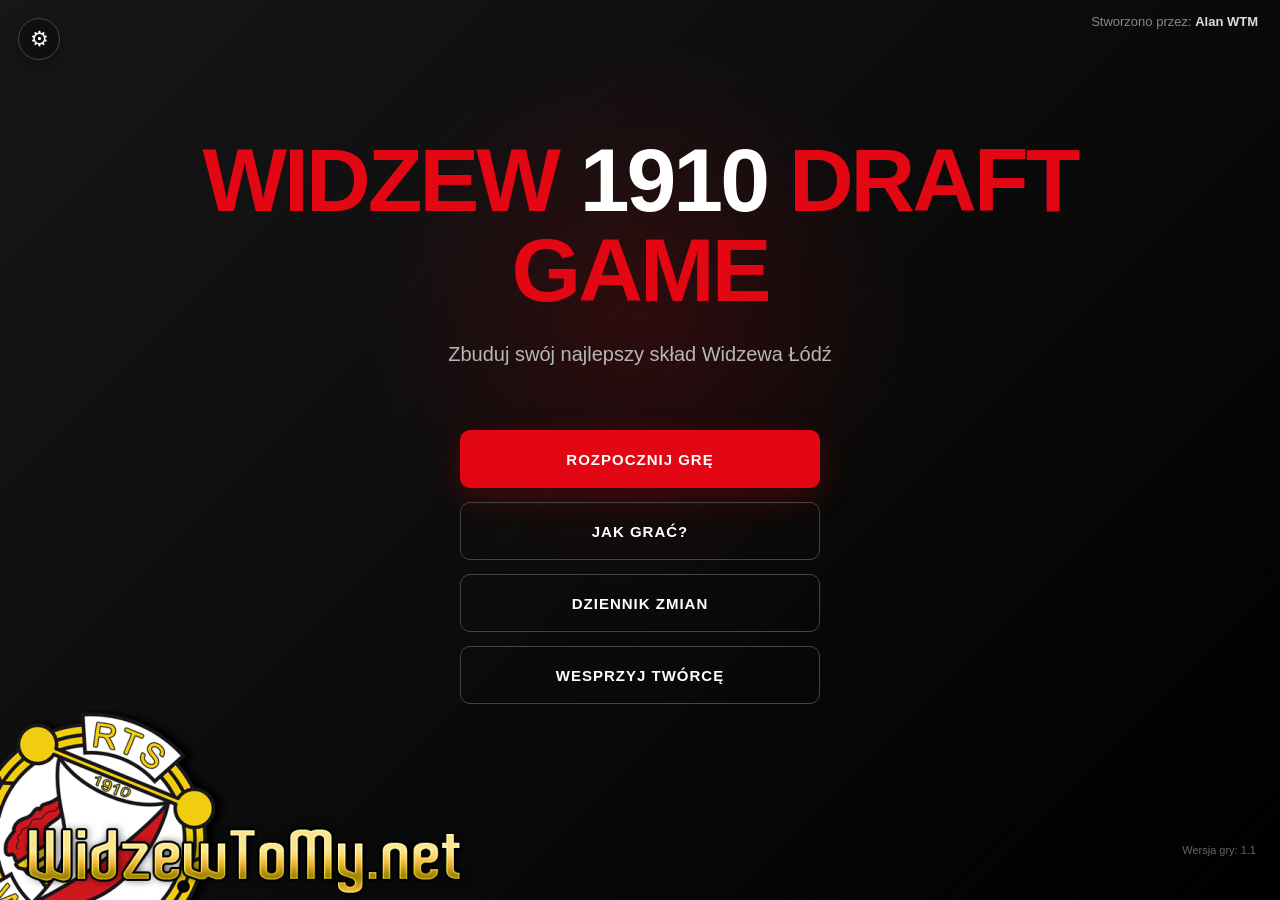
==== index.html @ d9990c4b "Odśwież launcher sezonu" ====
<!DOCTYPE html>
<html lang="pl">
<head>
    <meta charset="UTF-8">
    <meta name="viewport" content="width=device-width, initial-scale=1.0">
    <title>Widzew 1910 DRAFT Game</title>
    <link rel="icon" type="image/png" href="favicon.png">
    <link rel="stylesheet" href="style.css">
</head>
<body>
    <main class="start-screen">
        <div class="start-content">
            <h1><span class="brand-red">Widzew</span> <span class="brand-white">1910</span> <span class="brand-red">Draft</span><br><span class="brand-red brand-game">Game</span></h1>
            <p class="subtitle">Zbuduj swój najlepszy skład Widzewa Łódź</p><div id="gameLaunchCounter" class="game-launch-counter" aria-live="polite">Uruchomienia gry: —</div>
            <div class="menu"><button id="startGame" class="btn btn-primary">ROZPOCZNIJ GRĘ</button><button id="howToPlay" class="btn btn-secondary">JAK GRAĆ?</button><button id="changeLog" class="btn btn-secondary">DZIENNIK ZMIAN</button><button id="supportCreator" class="btn btn-secondary">WESPRZYJ TWÓRCĘ</button></div>
        </div>
        <img src="data/WTM-logo-duze.png" alt="WidzewToMy.net" class="wtm-start-logo">
        <div class="credits">Stworzono przez: <strong>Alan WTM</strong></div>
        <div class="game-version">Wersja gry: 1.1</div>
    </main>
    <section id="modeScreen" class="mode-screen hidden"><div class="mode-content"><h2>Jak chcesz grać</h2><div class="mode-options"><div class="mode-option"><button id="coachMode" class="mode-title">Były/obecny trener</button><p class="mode-description">Wciel się w jednego z dotychczasowych szkoleniowców, którzy prowadzili Widzew od wejścia do PKO Ekstraklasy i sprawdź czy osiągniesz lepszy wynik od niego.</p></div><div class="mode-option"><button id="playerMode" class="mode-title">Nowy trener</button><p class="mode-description">Zostań nowym trenerem Widzewa i wybierz swoją formację, a na koniec zdobąć najwyższy wynik.</p></div></div></div><div class="credits">Stworzono przez: <strong>Alan WTM</strong></div></section>
    <section id="coachScreen" class="coach-screen hidden"><div class="coach-content"><h2>Wybierz trenera</h2><p class="screen-intro">Wybierz jednego z dotychczasowych szkoleniowców, którzy prowadzili Widzew od wejścia do PKO Ekstraklasy.</p><div id="coachStatus" class="coach-status"></div><div id="coachGrid" class="coach-grid"></div></div><div class="credits">Stworzono przez: <strong>Alan WTM</strong></div></section>
    <section id="playerScreen" class="player-screen hidden"><div class="player-content"><h2>JAK MAMY CIĘ NAZWAĆ?</h2><p class="screen-intro">Wpisz swoje imię i nazwisko albo nazwę, pod którą chcesz poprowadzić Widzew.</p><div class="player-name-form"><input id="playerNameInput" class="player-name-input" type="text" maxlength="30" autocomplete="off" placeholder="Imię, nazwisko lub nazwa gracza"><button id="playerNameConfirm" class="next-button" type="button">POTWIERDŹ</button></div><div id="playerNameMessage" class="player-name-message hidden"></div><button id="playerNameContinue" class="next-button hidden" type="button">DALEJ</button></div><div class="credits">Stworzono przez: <strong>Alan WTM</strong></div></section>
    <div id="changeLogModal" class="modal hidden"><div class="modal-card change-log-card"><button id="closeChangeLog" class="close" aria-label="Zamknij">×</button><h2>Dziennik zmian</h2><section class="change-log-section"><h3>🛠️ Naprawione błędy</h3><ul><li>Poprawiono wczytywanie się poprawnej grafiki dla Patryka Stępińskiego i Kuby Nawrockiego.</li><li>Usunięto błędy spowodowane blokowaniem się wykonania akcji przy niskim Z (odległości od bramki).</li><li>Poprawiono czytelność wyświetlanego zegara meczowego.</li></ul></section><section class="change-log-section"><h3>🆕 Ostatnie aktualizacje</h3><ul><li>Oprawa dźwiękowa – motyw muzyczny w menu, doping kibiców podczas rozgrywki „Rozegraj mecz”, reakcja trybun na wydarzenia boiskowe.</li><li>Opcja włącz/wyłącz dźwięk.</li><li>W przypadku pojawienia się wydarzenia boiskowego bez możliwości wyboru akcji pojawi się przycisk pominięcia akcji, aby można było dalej kontynuować obecną rozgrywkę.</li><li>Spowolniono upływ czasu podczas trybu „Rozegraj mecz”.</li><li>🎁 Ukryte niespodzianki, kody i easter eggi. 😉</li></ul></section><section class="change-log-section"><h3>🔮 Plany na przyszłość</h3><ul><li>Tryb trener – możliwość zwolnienia i ekran porażki dla każdego trenera</li><li>Zapis aktualnej rozgrywki</li><li>Tryb Gracz – ekran porażki w przypadku niezadowalających wyników</li><li>Podgląd obecnego składu / roszada między jedenastką a ławką rezerwowych w menu sezonu</li><li>Rozgrywanie kolejnych sezonów</li></ul></section><section class="change-log-section"><h3>⚽ Aktualność wyników Ekstraklasy</h3><p><strong>Ostatnia aktualizacja:</strong> 21.09.2026</p></section></div></div><div id="howToPlayModal" class="modal hidden"><div class="modal-card"><button id="closeModal" class="close" aria-label="Zamknij">×</button><h2>Jak grać?</h2><p>Wybierz sposób gry, formację i kolejno buduj swoją jedenastkę oraz ławkę rezerwowych.</p><p>Przy każdym wyborze otrzymasz 5 losowych zawodników. Każdy zawodnik może zostać wybrany tylko raz w całej rozgrywce.</p><button id="modalOk" class="btn btn-primary">ROZUMIEM</button></div></div><div id="playerScoreModal" class="modal hidden"><div class="modal-card player-score-card"><button id="closePlayerScoreModal" class="close" aria-label="Zamknij">×</button><div id="playerScoreContent"></div></div></div><div id="coachDismissalModal" class="modal hidden"><div class="modal-card coach-dismissal-card"><button id="closeCoachDismissalModal" class="close" aria-label="Zamknij">×</button><div id="coachDismissalContent"></div></div></div><div id="musicEasterEggCodeModal" class="modal hidden"><div class="modal-card"><button id="closeMusicEasterEggCode" class="close" aria-label="Zamknij">×</button><h2>🔐 Wpisz kod</h2><p>Wprowadź ukryty kod:</p><input id="musicEasterEggCodeInput" type="text" inputmode="numeric" pattern="[0-9]*" maxlength="4" autocomplete="off" class="player-name-input" placeholder="Kod"><button id="musicEasterEggCodeConfirm" class="btn btn-primary" type="button">POTWIERDŹ</button></div></div><div id="musicEasterEggModal" class="modal hidden"><div class="modal-card"><button id="closeMusicEasterEgg" class="close" aria-label="Zamknij">×</button><h2>🎉 Brawo!</h2><p><strong>Odkryłeś jeden z ukrytych kodów w grze!</strong></p><p>Odblokowałeś specjalną muzykę menu:</p><p><strong>🎵 „Taniec Eleny”</strong></p><p>Od teraz w menu głównym będzie odtwarzany ten wyjątkowy utwór. 🔴⚪🔴</p></div></div><div id="sopicEasterEggModal" class="modal hidden"><div class="modal-card sopic-easter-egg-card"><button id="closeSopicEasterEgg" class="close" aria-label="Zamknij">×</button><video id="sopicEasterEggVideo" src="data/wideo/sopic.mp4" playsinline preload="metadata"></video></div></div>
<div id="sopicUnderstandModal" class="modal hidden"><div class="modal-card sopic-understand-card"><button id="closeSopicUnderstand" class="close" aria-label="Zamknij">×</button><h2>Brawo, odkryłeś nową znajdźkę! 🎉</h2><p>Rzucono na Ciebie zaklęcie <strong>„You must understand”</strong>.</p><p><strong>Czy Ty już understand?</strong></p><div class="sopic-understand-actions"><button id="sopicUnderstandYes" class="next-button">TAK</button><button id="sopicUnderstandNo" class="next-button">NIE</button></div></div></div><div id="supportCreatorModal" class="modal hidden"><div class="modal-card"><button id="closeSupportModal" class="close" aria-label="Zamknij">×</button><h2>Wesprzyj twórcę</h2><p>Dziękuję każdemu, kto zdecydował się zagrać w tę grę i poświęcić jej swój czas.</p><p>Jeśli spodobał Ci się ten pomysł i chciałbyś, aby projekt był dalej rozwijany, a w przyszłości powstawały kolejne tego typu rzeczy, możesz dorzucić swoją cegiełkę.</p><p>Twoje wsparcie to dla mnie dodatkowa motywacja i energia do dalszej pracy nad projektem.</p><p>Jeśli masz ochotę, zapraszam na wirtualną kawę. ☕</p><a class="btn btn-primary support-link" href="https://buycoffee.to/allanovsky" target="_blank" rel="noopener noreferrer">POSTAW WIRTUALNĄ KAWĘ</a></div></div><div id="playerWelcomeModal" class="modal hidden"><div class="player-welcome-card"><button id="playerWelcomeClose" class="close hidden" aria-label="Zamknij">×</button><p id="playerWelcomeHeadline" class="player-welcome-headline"></p><img id="playerWelcomeImage" src="" alt=""><p id="playerWelcomeText" class="player-welcome-text"></p></div></div><div id="wtmWelcomeModal" class="modal hidden"><div class="wtm-welcome-card"><button id="wtmWelcomeClose" class="close hidden" aria-label="Zamknij">×</button><img id="wtmWelcomeImage" src="" alt=""></div></div>
    <section id="difficultyScreen" class="difficulty-screen hidden"><div class="difficulty-content"><h2>WYBIERZ POZIOM TRUDNOŚCI</h2><p id="difficultyContext" class="screen-intro"></p><div class="difficulty-grid"><button class="difficulty-card" data-difficulty="easy"><span class="difficulty-title">ŁATWY</span><span class="difficulty-description">Widzisz ocenę ogólną każdego zawodnika.<br><strong>Mniej punktowany.</strong></span></button><button class="difficulty-card" data-difficulty="hard"><span class="difficulty-title">TRUDNY</span><span class="difficulty-description">Nie widzisz ocen. Widzisz tylko imię, nazwisko i sezon.<br><strong>Bardziej punktowany.</strong></span></button></div><div id="difficultySelection" class="difficulty-selection">Wybierz poziom trudności.</div><button id="difficultyContinue" class="next-button" disabled>ROZPOCZNIJ DRAFT</button></div><div class="credits">Stworzono przez: <strong>Alan WTM</strong></div></section>
    <section id="seasonChoiceScreen" class="season-screen hidden"><div class="season-content season-choice-content"><div class="season-header"><div class="season-title-brand"><span class="brand-red">Widzew</span> <span class="brand-white">1910</span> <span class="brand-red">Draft</span></div><h2>JAK CHCESZ ROZEGRAĆ SEZON?</h2><p id="seasonChoiceIntro" class="screen-intro"></p></div><div class="season-choice-grid"><button id="playWholeSeason" class="season-choice-card" type="button"><strong>⚽ ROZEGRAJ CAŁY SEZON</strong><span>Samodzielnie rozgrywaj kolejne mecze Widzewa i podejmuj decyzje podczas spotkań.</span></button><button id="simulateWholeSeason" class="season-choice-card" type="button"><strong>▶ SYMULUJ CAŁY SEZON</strong><span>Automatycznie zasymuluj wszystkie mecze Widzewa i przejdź od razu do końcowej tabeli.</span></button></div></div><div class="credits">Stworzono przez: <strong>Alan WTM</strong></div></section>
    <section id="seasonScreen" class="season-screen hidden"><div class="season-content"><div class="season-header"><div class="season-title-brand"><span class="brand-red">Widzew</span> <span class="brand-white">1910</span> <span class="brand-red">Draft</span></div><h2 id="seasonTitle">ROZGRYWKI SEZONU</h2><p id="seasonIntro" class="screen-intro"></p></div><div id="seasonPlaceholder" class="season-placeholder season-board"><div id="seasonLoading" class="season-loading">Wczytywanie danych sezonu...</div><div id="seasonBoardContent" class="hidden"><div class="season-board-grid"><section class="league-table-panel"><div class="season-panel-title"><span>TABELA</span><h3 id="leagueTableTitle">PKO EKSTRAKLASA</h3></div><div id="leagueTable" class="league-table"></div><div class="scorers-panel"><h4>TOP STRZELCÓW WIDZEWA</h4><div id="topScorers"><div class="scorer-empty">Brak bramek Widzewa.</div></div></div></section><section class="round-panel"><div class="season-panel-title"><span id="roundLabel">KOLEJKA 1</span><h3 id="roundTitle">Aktualna kolejka</h3></div><div id="roundMatches" class="round-matches"></div><div id="roundActions" class="round-actions"></div></section></div></div></div></div><div class="credits">Stworzono przez: <strong>Alan WTM</strong></div></section>
    <section id="draftScreen" class="draft-screen hidden"><div class="draft-content"><div id="draftHeader" class="draft-header"></div><div id="draftProgress" class="draft-progress"></div><div id="draftPosition" class="draft-position"></div><div id="draftInstruction" class="draft-instruction"></div><div id="candidateGrid" class="candidate-grid"></div><div id="draftAction" class="draft-action"></div></div><div class="credits">Stworzono przez: <strong>Alan WTM</strong></div></section>
    <script src="script.js?v=56"></script>
    <script src="season-play-fix.js?v=9"></script>
    <script src="season-player-db.js?v=4"></script>
    <script src="season-scorer.js?v=1"></script>
    <script src="season-table-fix.js?v=1"></script>
    <script src="season-top-scorers-fix.js?v=2"></script>
    <script src="season-scorers-temp.js?v=8"></script>
    <script src="season-match-engine.js?v=1"></script>
    <script src="season-match-engine-6c-extension.js?v=1"></script>
    <script src="season-match-engine-6d-extension.js?v=1"></script>
    <script src="season-match-engine-6e-extension.js?v=2"></script>
    <script src="season-match-state-bridge.js?v=1"></script>
    <script src="season-match-game-rules.js?v=1"></script>
    <script src="season-match-launch-fix.js?v=1"></script>
    <script src="season-match-game.js?v=6"></script>
    <script src="season-match-gk-scorer-fix.js?v=1"></script>
    <script src="season-match-season-integration.js?v=1"></script>
</body>
</html>
---- style.css ----
* {
    box-sizing: border-box;
}

:root {
    --red: #e30613;
    --red-dark: #a8000b;
    --black: #090909;
    --dark: #111111;
    --white: #ffffff;
    --muted: #b7b7b7;
}

body {
    margin: 0;
    min-height: 100vh;
    font-family: Arial, Helvetica, sans-serif;
    background:
        radial-gradient(circle at 50% 35%, rgba(227, 6, 19, 0.16), transparent 32%),
        linear-gradient(135deg, #171717 0%, #080808 65%, #000000 100%);
    color: var(--white);
}

.start-screen {
    min-height: 100vh;
    position: relative;
    display: flex;
    align-items: center;
    justify-content: center;
    overflow: hidden;
}

.start-screen::before {
    content: "";
    position: absolute;
    inset: 0;
    background: repeating-linear-gradient(
        135deg,
        transparent 0,
        transparent 80px,
        rgba(255,255,255,0.015) 81px,
        rgba(255,255,255,0.015) 82px
    );
    pointer-events: none;
}

.start-content {
    position: relative;
    z-index: 1;
    text-align: center;
    padding: 40px 20px 100px;
}

.badge {
    width: 72px;
    height: 72px;
    margin: 0 auto 24px;
    border: 2px solid var(--red);
    border-radius: 50%;
    display: grid;
    place-items: center;
    font-weight: 900;
    letter-spacing: 1px;
    color: var(--red);
    box-shadow: 0 0 30px rgba(227, 6, 19, 0.25);
}

h1 {
    margin: 0;
    font-size: clamp(42px, 7vw, 92px);
    line-height: 1;
    font-weight: 900;
    letter-spacing: -3px;
    text-transform: uppercase;
}

h1 span {
    color: var(--red);
}

.subtitle {
    margin: 28px 0 38px;
    color: var(--muted);
    font-size: clamp(16px, 2vw, 20px);
}

.menu {
    display: flex;
    flex-direction: column;
    gap: 14px;
    width: min(360px, 90vw);
    margin: auto;
}

.btn {
    border: 0;
    min-height: 58px;
    padding: 0 28px;
    border-radius: 10px;
    font-size: 15px;
    font-weight: 800;
    letter-spacing: 1px;
    cursor: pointer;
    transition: transform 0.15s ease, filter 0.15s ease, background 0.15s ease;
}

.btn:hover {
    transform: translateY(-2px);
    filter: brightness(1.08);
}

.btn-primary {
    background: var(--red);
    color: var(--white);
    box-shadow: 0 10px 30px rgba(227, 6, 19, 0.22);
}

.btn-secondary {
    background: transparent;
    color: var(--white);
    border: 1px solid #444;
}

.credits {
    position: absolute;
    z-index: 2;
    right: 24px;
    bottom: 20px;
    color: #888;
    font-size: 13px;
}

.credits strong {
    color: #ddd;
}

.game-version {
    position: absolute;
    z-index: 2;
    right: 24px;
    bottom: 44px;
    color: #666;
    font-size: 11px;
}

.modal {
    position: fixed;
    inset: 0;
    z-index: 10;
    display: grid;
    place-items: center;
    padding: 20px;
    background: rgba(0,0,0,0.78);
    backdrop-filter: blur(5px);
}

.hidden {
    display: none !important;
}

.modal-card {
    position: relative;
    width: min(520px, 94vw);
    padding: 34px;
    border: 1px solid #333;
    border-radius: 16px;
    background: #151515;
    box-shadow: 0 30px 80px rgba(0,0,0,0.55);
}

.modal-card h2 {
    margin-top: 0;
}

.modal-card p {
    color: #c5c5c5;
    line-height: 1.6;
}

.close {
    position: absolute;
    top: 10px;
    right: 14px;
    border: 0;
    background: none;
    color: #aaa;
    font-size: 32px;
    cursor: pointer;
}

.support-link {
    display: flex;
    width: 100%;
    justify-content: center;
    align-items: center;
    text-decoration: none;
    margin-top: 22px;
}

@media (max-width: 600px) {
    h1 {
        letter-spacing: -2px;
    }

    .credits {
        right: 14px;
        bottom: 14px;
        font-size: 11px;
    }

    .game-version {
        right: 14px;
        bottom: 38px;
        font-size: 10px;
    }
}


.mode-screen {
    min-height: 100vh;
    position: relative;
    display: flex;
    align-items: center;
    justify-content: center;
    overflow: hidden;
    background:
        radial-gradient(circle at 50% 35%, rgba(227, 6, 19, 0.14), transparent 32%),
        linear-gradient(135deg, #171717 0%, #080808 65%, #000000 100%);
}

.mode-content {
    position: relative;
    z-index: 1;
    width: min(1050px, 92vw);
    padding: 50px 20px 100px;
    text-align: center;
}

.mode-content h2 {
    margin: 0 0 55px;
    font-size: clamp(42px, 6vw, 76px);
    line-height: 1;
    font-weight: 900;
    letter-spacing: -2px;
    text-transform: uppercase;
}

.mode-options {
    display: grid;
    grid-template-columns: repeat(2, minmax(0, 1fr));
    gap: 28px;
}

.mode-option {
    min-height: 280px;
    display: flex;
    flex-direction: column;
    align-items: center;
    justify-content: flex-start;
    text-align: center;
}

.mode-title {
    width: min(320px, 100%);
    height: 82px;
    min-height: 82px;
    padding: 8px 16px;
    border: 0;
    border-radius: 10px;
    background: var(--red);
    color: var(--white);
    font-size: clamp(24px, 2.7vw, 34px);
    line-height: 1.15;
    font-weight: 900;
    letter-spacing: 1px;
    cursor: pointer;
    display: flex;
    align-items: center;
    justify-content: center;
    text-align: center;
    transition: transform 0.2s ease, filter 0.2s ease;
}

.mode-title:hover {
    transform: translateY(-4px);
    filter: brightness(1.08);
}

.mode-description {
    max-width: 420px;
    margin: 22px auto 0;
    color: #bcbcbc;
    font-size: 17px;
    line-height: 1.6;
    font-weight: 400;
}

.mode-screen .credits {
    position: absolute;
}

@media (max-width: 700px) {
    .mode-options {
        grid-template-columns: 1fr;
        gap: 18px;
    }

    .mode-option {
        min-height: 220px;
    }

    .mode-content h2 {
        margin-bottom: 32px;
    }
}


.mode-card {
    min-height: 330px;
}

.mode-card .mode-title {
    display: inline-flex;
    align-items: center;
    justify-content: center;
    min-width: 230px;
    min-height: 64px;
    padding: 0 28px;
    border-radius: 10px;
    background: var(--red);
    color: var(--white);
    margin-bottom: 22px;
}

.mode-card:hover .mode-title {
    color: var(--white);
    filter: brightness(1.08);
}


.coach-screen {
    min-height: 100vh;
    position: relative;
    display: flex;
    align-items: center;
    justify-content: center;
    overflow: hidden;
    background:
        radial-gradient(circle at 50% 35%, rgba(227, 6, 19, 0.14), transparent 32%),
        linear-gradient(135deg, #171717 0%, #080808 65%, #000000 100%);
}

.coach-content {
    width: min(1100px, 92vw);
    padding: 45px 20px 100px;
    text-align: center;
}

.coach-content h2 {
    margin: 0 0 14px;
    font-size: clamp(42px, 6vw, 72px);
    line-height: 1;
    font-weight: 900;
    letter-spacing: -2px;
    text-transform: uppercase;
}

.screen-intro {
    max-width: 720px;
    margin: 0 auto 42px;
    color: #bcbcbc;
    font-size: 17px;
    line-height: 1.6;
}

.coach-grid {
    display: grid;
    grid-template-columns: repeat(3, minmax(0, 1fr));
    gap: 22px;
}
@media (min-width: 801px) {
    .coach-card:last-child {
        grid-column: 2;
    }
}

.coach-card {
    min-height: 220px;
    padding: 28px 22px;
    border: 1px solid #3d3d3d;
    border-radius: 16px;
    background: linear-gradient(145deg, #191919, #0d0d0d);
    color: var(--white);
    cursor: pointer;
    display: flex;
    flex-direction: column;
    align-items: center;
    justify-content: center;
    transition: transform 0.2s ease, border-color 0.2s ease, box-shadow 0.2s ease;
}

.coach-card:hover {
    transform: translateY(-5px);
    border-color: var(--red);
    box-shadow: 0 18px 45px rgba(227, 6, 19, 0.16);
}

.coach-name {
    font-size: 26px;
    font-weight: 900;
    margin-bottom: 14px;
}

.coach-season {
    color: var(--red);
    font-size: 15px;
    font-weight: 800;
    margin-bottom: 8px;
}

.coach-formation {
    color: #aaa;
    font-size: 15px;
}

.coach-screen .credits {
    position: absolute;
}

@media (max-width: 800px) {
    .coach-grid {
        grid-template-columns: repeat(2, minmax(0, 1fr));
    }
}

@media (max-width: 520px) {
    .coach-grid {
        grid-template-columns: 1fr;
    }

    .coach-content {
        padding-top: 35px;
    }
}


.player-screen {
    min-height: 100vh;
    position: relative;
    display: flex;
    align-items: center;
    justify-content: center;
    overflow: hidden;
    background:
        radial-gradient(circle at 50% 35%, rgba(227, 6, 19, 0.14), transparent 32%),
        linear-gradient(135deg, #171717 0%, #080808 65%, #000000 100%);
}

.player-content {
    width: min(900px, 92vw);
    padding: 45px 20px 100px;
    text-align: center;
}

.player-content h2 {
    margin: 0 0 14px;
    font-size: clamp(42px, 6vw, 72px);
    line-height: 1;
    font-weight: 900;
    letter-spacing: -2px;
    text-transform: uppercase;
}

.coming-soon {
    display: inline-flex;
    margin-top: 25px;
    min-height: 58px;
    padding: 0 28px;
    align-items: center;
    border: 1px solid #444;
    border-radius: 10px;
    color: #999;
    font-size: 14px;
    font-weight: 800;
    letter-spacing: 1px;
}

.coach-screen {
    min-height: 100vh;
    position: relative;
    display: flex;
    align-items: center;
    justify-content: center;
    overflow: hidden;
    background:
        radial-gradient(circle at 50% 35%, rgba(227, 6, 19, 0.14), transparent 32%),
        linear-gradient(135deg, #171717 0%, #080808 65%, #000000 100%);
}
.coach-content {
    width: min(1100px, 92vw);
    padding: 45px 20px 100px;
    text-align: center;
}
.coach-content h2 {
    margin: 0 0 14px;
    font-size: clamp(42px, 6vw, 72px);
    line-height: 1;
    font-weight: 900;
    letter-spacing: -2px;
    text-transform: uppercase;
}
.screen-intro {
    max-width: 720px;
    margin: 0 auto 32px;
    color: #bcbcbc;
    font-size: 17px;
    line-height: 1.6;
}
.coach-status {
    margin-bottom: 22px;
    color: #aaa;
    font-size: 15px;
}
.coach-status.error { color: #ff7777; }
.coach-grid {
    display: grid;
    grid-template-columns: repeat(3, minmax(0, 1fr));
    gap: 22px;
}
.coach-card {
    min-height: 150px;
    padding: 25px;
    border: 1px solid #3d3d3d;
    border-radius: 16px;
    background: linear-gradient(145deg, #191919, #0d0d0d);
    color: var(--white);
    cursor: pointer;
    font: inherit;
    transition: transform .2s ease, border-color .2s ease;
}
.coach-card:hover {
    transform: translateY(-5px);
    border-color: var(--red);
}
.coach-name {
    font-size: 25px;
    font-weight: 900;
}
@media (max-width: 800px) {
    .coach-grid { grid-template-columns: repeat(2, minmax(0, 1fr)); }
}
@media (max-width: 520px) {
    .coach-grid { grid-template-columns: 1fr; }
}

.coach-card {
    display: flex;
    flex-direction: column;
    align-items: center;
    justify-content: center;
    gap: 4px;
}
.coach-first,
.coach-last {
    display: block;
    line-height: 1.15;
}
.formation-status {
    margin-bottom: 22px;
    color: #aaa;
    font-size: 15px;
}
.formation-status.error {
    color: #ff7777;
}
.formation-grid {
    width: min(1000px, 92vw);
    margin: 0 auto;
    display: grid;
    grid-template-columns: repeat(5, minmax(0, 1fr));
    gap: 16px;
}
.formation-card {
    min-height: 150px;
    padding: 20px 10px;
    border: 1px solid #3d3d3d;
    border-radius: 16px;
    background: linear-gradient(145deg, #191919, #0d0d0d);
    color: #fff;
    cursor: pointer;
    font: inherit;
    transition: transform .2s ease, border-color .2s ease;
}
.formation-card:hover {
    transform: translateY(-5px);
    border-color: #e30613;
}
.formation-name {
    font-size: clamp(20px, 2.4vw, 28px);
    font-weight: 900;
}
@media (max-width: 900px) {
    .formation-grid {
        grid-template-columns: repeat(2, minmax(0, 1fr));
    }
}
@media (max-width: 520px) {
    .formation-grid {
        grid-template-columns: 1fr;
    }
}

.coach-card {
    display: flex;
    flex-direction: column;
    align-items: center;
    justify-content: center;
    gap: 5px;
}
.coach-first,
.coach-last {
    display: block;
    line-height: 1.12;
    font-weight: 900;
    font-size: 25px;
}
.formation-status {
    margin-bottom: 22px;
    color: #aaa;
    font-size: 15px;
}
.formation-status.error {
    color: #ff7777;
}
.formation-grid {
    width: min(1050px, 92vw);
    margin: 0 auto;
    display: grid;
    grid-template-columns: repeat(5, minmax(0, 1fr));
    gap: 16px;
}
.formation-card {
    min-height: 150px;
    padding: 20px 10px;
    border: 1px solid #3d3d3d;
    border-radius: 16px;
    background: linear-gradient(145deg, #191919, #0d0d0d);
    color: #fff;
    cursor: pointer;
    font: inherit;
    transition: transform .2s ease, border-color .2s ease;
}
.formation-card:hover,
.formation-card.selected {
    transform: translateY(-5px);
    border-color: #e30613;
}
.formation-name {
    font-size: clamp(20px, 2.4vw, 28px);
    font-weight: 900;
}
.selection-card {
    width: min(500px, 90vw);
    margin: 30px auto;
    padding: 25px;
    border: 1px solid #3d3d3d;
    border-radius: 16px;
    background: linear-gradient(145deg, #191919, #0d0d0d);
}
.selection-card div {
    display: flex;
    justify-content: space-between;
    gap: 20px;
    padding: 12px 0;
    border-bottom: 1px solid #292929;
}
.selection-card div:last-child {
    border-bottom: 0;
}
.next-button {
    padding: 15px 30px;
    border: 1px solid #555;
    border-radius: 12px;
    background: transparent;
    color: #fff;
    cursor: pointer;
    font: inherit;
    font-weight: 900;
}
@media (max-width: 900px) {
    .formation-grid {
        grid-template-columns: repeat(2, minmax(0, 1fr));
    }
}
@media (max-width: 520px) {
    .formation-grid {
        grid-template-columns: 1fr;
    }
}

.selected-context {
    margin: -4px auto 28px;
    color: #aaa;
    font-size: 16px;
}
.difficulty-grid {
    width: min(900px, 92vw);
    margin: 20px auto 24px;
    display: grid;
    grid-template-columns: repeat(2, minmax(0, 1fr));
    gap: 24px;
}
.difficulty-card {
    min-height: 230px;
    padding: 30px;
    border: 1px solid #3d3d3d;
    border-radius: 18px;
    background: linear-gradient(145deg, #191919, #0d0d0d);
    color: #fff;
    cursor: pointer;
    font: inherit;
    display: flex;
    flex-direction: column;
    align-items: center;
    justify-content: center;
    gap: 18px;
    transition: transform .2s ease, border-color .2s ease, background .2s ease;
}
.difficulty-card:hover,
.difficulty-card.selected {
    transform: translateY(-5px);
    border-color: #e30613;
}
.difficulty-title {
    font-size: 32px;
    font-weight: 900;
}
.difficulty-description {
    max-width: 330px;
    color: #aaa;
    line-height: 1.5;
    font-size: 16px;
}
.difficulty-selection {
    min-height: 24px;
    margin: 8px auto 22px;
    color: #aaa;
}
.next-button:disabled {
    opacity: .35;
    cursor: not-allowed;
    transform: none;
}
@media (max-width: 700px) {
    .difficulty-grid {
        grid-template-columns: 1fr;
    }
}

.difficulty-screen {
    min-height: 100vh;
}
.difficulty-content {
    width: min(1050px, 92vw);
    margin: 0 auto;
    text-align: center;
    padding-top: 70px;
}
.difficulty-grid {
    width: min(900px, 92vw);
    margin: 35px auto 24px;
    display: grid;
    grid-template-columns: repeat(2, minmax(0, 1fr));
    gap: 24px;
}
.difficulty-card {
    min-height: 230px;
    padding: 30px;
    border: 1px solid #3d3d3d;
    border-radius: 18px;
    background: linear-gradient(145deg, #191919, #0d0d0d);
    color: #fff;
    cursor: pointer;
    font: inherit;
    display: flex;
    flex-direction: column;
    align-items: center;
    justify-content: center;
    gap: 18px;
    transition: transform .2s ease, border-color .2s ease;
}
.difficulty-card:hover,
.difficulty-card.selected {
    transform: translateY(-5px);
    border-color: #e30613;
}
.difficulty-title {
    font-size: 32px;
    font-weight: 900;
}
.difficulty-description {
    max-width: 350px;
    color: #aaa;
    line-height: 1.5;
    font-size: 16px;
}
.difficulty-selection {
    min-height: 24px;
    margin: 8px auto 24px;
    color: #aaa;
}
.next-button:disabled {
    opacity: .35;
    cursor: not-allowed;
    transform: none;
}
@media (max-width: 700px) {
    .difficulty-grid {
        grid-template-columns: 1fr;
    }
}

/* Trainer summary */
.trainer-summary {
    width: min(650px, 92vw);
    margin: 30px auto 25px;
    padding: 32px;
    border: 1px solid #3d3d3d;
    border-radius: 18px;
    background: linear-gradient(145deg, #191919, #0d0d0d);
    display: grid;
    grid-template-columns: 1fr 1fr;
    grid-template-rows: 150px auto;
    gap: 20px;
    align-items: center;
}
.trainer-name {
    display: flex;
    flex-direction: column;
    align-items: center;
    justify-content: center;
    gap: 3px;
    font-size: 30px;
    font-weight: 900;
    line-height: 1.1;
}
.trainer-face {
    width: 150px;
    height: 150px;
    object-fit: contain;
    display: block;
    margin: 0 auto;
}
.trainer-details {
    display: grid;
    grid-column: 1 / -1;
    grid-template-columns: 1fr 1fr;
    gap: 20px;
}
.trainer-details div {
    display: flex;
    flex-direction: column;
    gap: 8px;
    padding: 16px;
    border-radius: 12px;
    background: rgba(255,255,255,.04);
}
.trainer-details span {
    color: #999;
    font-size: 13px;
    font-weight: 700;
}
.trainer-details strong {
    font-size: 21px;
}

.trainer-actions {
    display: flex;
    justify-content: center;
    gap: 14px;
    margin-top: 10px;
}

.trainer-actions .next-button {
    margin-top: 0;
}

.trainer-back {
    background: #222;
    border-color: #444;
}

.trainer-back:hover {
    background: #2d2d2d;
    border-color: #666;
}

@media (max-width: 520px) {
    .trainer-actions {
        flex-direction: column;
        align-items: center;
    }

    .trainer-actions .next-button {
        width: min(320px, 90vw);
    }
}

/* Formation selection: five cards exactly across the row */
.formation-grid {
    width: min(1200px, 94vw);
    margin: 30px auto 0;
    display: grid;
    grid-template-columns: repeat(5, minmax(0, 1fr));
    gap: 16px;
    align-items: stretch;
}
.formation-card {
    width: 100%;
    min-width: 0;
}
.formation-continue {
    display: block;
    margin: 30px auto 0;
}
@media (max-width: 800px) {
    .formation-grid {
        grid-template-columns: repeat(2, minmax(0, 1fr));
    }
    .trainer-details {
        grid-template-columns: 1fr;
    }
}
@media (max-width: 480px) {
    .formation-grid {
        grid-template-columns: 1fr;
    }
}

/* Formation cards: 3 centered on the first row, 2 centered on the second row */
.formation-grid {
    width: min(1200px, 94vw);
    margin: 30px auto 0;
    display: flex;
    flex-wrap: wrap;
    justify-content: center;
    align-items: stretch;
    gap: 16px;
}
.formation-card {
    box-sizing: border-box;
    flex: 0 0 calc((100% - 32px) / 3);
    width: auto;
    min-width: 0;
}
@media (max-width: 800px) {
    .formation-card {
        flex-basis: calc((100% - 16px) / 2);
    }
}
@media (max-width: 480px) {
    .formation-card {
        flex-basis: 100%;
    }
}

/* FINAL FIX: formation choices must always be centered as 3 + 2 */
#formationGrid.formation-grid {
    width: min(1100px, calc(100vw - 120px)) !important;
    margin-left: auto !important;
    margin-right: auto !important;
    display: grid !important;
    grid-template-columns: repeat(6, minmax(0, 1fr)) !important;
    gap: 20px !important;
    box-sizing: border-box !important;
    overflow: visible !important;
}
#formationGrid .formation-card {
    width: 100% !important;
    min-width: 0 !important;
    box-sizing: border-box !important;
}
#formationGrid .formation-card:nth-child(1),
#formationGrid .formation-card:nth-child(2),
#formationGrid .formation-card:nth-child(3) {
    grid-column: span 2 !important;
}
#formationGrid .formation-card:nth-child(4) {
    grid-column: 2 / span 2 !important;
}
#formationGrid .formation-card:nth-child(5) {
    grid-column: 4 / span 2 !important;
}
#formationGrid + #formationContinue,
#formationContinue.formation-continue {
    display: block !important;
    margin: 28px auto 0 !important;
}

@media (max-width: 800px) {
    #formationGrid.formation-grid {
        width: min(620px, calc(100vw - 50px)) !important;
        grid-template-columns: repeat(2, minmax(0, 1fr)) !important;
    }
    #formationGrid .formation-card:nth-child(n) {
        grid-column: auto !important;
    }
}

@media (max-width: 480px) {
    #formationGrid.formation-grid {
        grid-template-columns: 1fr !important;
    }
}

/* FINAL SIZE FIX: compact 3 + 2 formation layout */
#formationGrid.formation-grid {
    width: min(820px, calc(100vw - 60px)) !important;
    margin: 30px auto 0 !important;
    display: flex !important;
    flex-wrap: wrap !important;
    justify-content: center !important;
    align-items: stretch !important;
    gap: 18px !important;
    box-sizing: border-box !important;
    overflow: visible !important;
}
#formationGrid .formation-card {
    flex: 0 0 250px !important;
    width: 250px !important;
    min-width: 250px !important;
    max-width: 250px !important;
    height: 170px !important;
    box-sizing: border-box !important;
}
#formationGrid .formation-card:nth-child(n) {
    grid-column: auto !important;
}
@media (max-width: 850px) {
    #formationGrid.formation-grid {
        width: min(600px, calc(100vw - 40px)) !important;
    }
    #formationGrid .formation-card {
        flex-basis: 240px !important;
        min-width: 240px !important;
        max-width: 240px !important;
        width: 240px !important;
    }
}
@media (max-width: 540px) {
    #formationGrid.formation-grid {
        width: calc(100vw - 30px) !important;
    }
    #formationGrid .formation-card {
        flex-basis: min(280px, 100%) !important;
        min-width: 0 !important;
        max-width: 280px !important;
        width: 100% !important;
    }
}

/* Ostatecznie mniejsze kafelki formacji */
.formation-grid {
    width: fit-content !important;
    max-width: 92vw !important;
    margin: 30px auto 0 !important;
    display: grid !important;
    grid-template-columns: repeat(3, 210px) !important;
    justify-content: center !important;
    gap: 16px !important;
}
.formation-card {
    width: 210px !important;
    min-width: 210px !important;
    height: 145px !important;
    min-height: 145px !important;
    padding: 15px !important;
    box-sizing: border-box !important;
}
@media (max-width: 760px) {
    .formation-grid {
        grid-template-columns: repeat(2, 210px) !important;
    }
}
@media (max-width: 480px) {
    .formation-grid {
        grid-template-columns: 1fr !important;
    }
    .formation-card {
        width: min(210px, 85vw) !important;
        min-width: 0 !important;
        margin: 0 auto !important;
    }
}

/* Draft screen */
.draft-screen { min-height: 100vh; }
.draft-content { width: min(1200px, 94vw); margin: 0 auto; padding: 45px 0 80px; text-align: center; }
.draft-header { display:flex; justify-content:center; align-items:center; gap:18px; flex-wrap:wrap; font-size:18px; color:#aaa; }
.draft-header strong { color:#fff; font-size:28px; }
.draft-progress { margin-top:12px; color:#999; font-size:14px; }
.draft-position { margin-top:35px; font-size:34px; font-weight:900; }
.draft-instruction { margin-top:8px; color:#aaa; }
.candidate-grid { width:100%; margin:30px auto 0; display:grid; grid-template-columns:repeat(5, minmax(0,1fr)); gap:18px; align-items:stretch; }
.candidate-card { position:relative; min-height:390px; border:1px solid #3d3d3d; border-radius:18px; background:linear-gradient(145deg,#191919,#0d0d0d); color:#fff; padding:30px 15px 22px; cursor:pointer; font:inherit; display:flex; flex-direction:column; align-items:center; justify-content:flex-start; gap:9px; transition:.2s ease; overflow:hidden; }
.candidate-card:hover { transform:translateY(-6px); border-color:#e30613; }
.candidate-number { position:absolute; top:12px; left:14px; color:#777; font-size:12px; }
.candidate-name { display:flex; flex-direction:column; font-size:23px; font-weight:900; line-height:1.1; min-height:51px; justify-content:flex-end; }
.candidate-face { width:125px; height:125px; object-fit:contain; display:block; margin:2px auto 2px; }
.candidate-season { color:#aaa; font-size:14px; }
.candidate-rating { font-size:42px; font-weight:900; line-height:1; }
.candidate-value { color:#777; font-size:12px; }
.draft-action { margin-top:30px; }
.selected-mini-card { padding:16px; border:1px solid #333; border-radius:12px; background:#121212; display:flex; flex-direction:column; gap:5px; }
.selected-mini-card span { color:#777; font-size:12px; }
.selected-mini-card small { color:#888; }
.draft-finished { font-size:28px; font-weight:900; }
@media(max-width:900px){ .candidate-grid{grid-template-columns:repeat(2,minmax(0,1fr));} }
@media(max-width:520px){ .candidate-grid{grid-template-columns:1fr;} .draft-position{font-size:27px;} }


/* Podsumowanie i ocena końcowa draftu */
.team-score-box {
    grid-column: 1 / -1;
    padding: 28px;
    border: 1px solid #3d3d3d;
    border-radius: 18px;
    background: linear-gradient(145deg,#191919,#0d0d0d);
    margin-bottom: 8px;
}
.team-score-label { color:#aaa; font-size:14px; font-weight:800; letter-spacing:1px; }
.team-score-main { font-size:72px; line-height:1; font-weight:900; margin:10px 0 22px; }
.team-score-breakdown { display:grid; grid-template-columns:repeat(4,1fr); gap:12px; max-width:760px; margin:0 auto; }
.team-score-breakdown div { padding:12px; border-radius:12px; background:rgba(255,255,255,.04); display:flex; flex-direction:column; gap:4px; }
.team-score-breakdown span { color:#999; font-size:12px; font-weight:700; }
.team-score-breakdown strong { font-size:26px; }
.team-section-title { grid-column:1/-1; font-size:24px; font-weight:900; margin:18px 0 0; text-align:left; }
.selected-team-grid { grid-column:1/-1; display:grid; grid-template-columns:repeat(4,minmax(0,1fr)); gap:12px; }
@media(max-width:900px){ .selected-team-grid{grid-template-columns:repeat(2,minmax(0,1fr));} .team-score-breakdown{grid-template-columns:repeat(2,1fr);} }
@media(max-width:520px){ .selected-team-grid{grid-template-columns:1fr;} .team-score-main{font-size:58px;} }

.summary-value {
    margin: 14px auto 28px;
    font-size: 20px;
    font-weight: 800;
}
.summary-value strong {
    font-size: 24px;
}

/* ===== EKRAN KOŃCOWY: BOISKO + LISTA SKŁADU ===== */
.final-layout {
    width: min(1250px, 94vw);
    margin: 25px auto 0;
    display: grid;
    grid-template-columns: minmax(0, 1.15fr) minmax(420px, .85fr);
    gap: 28px;
    align-items: start;
}
.final-pitch-panel,
.final-list-panel {
    border: 1px solid #343434;
    border-radius: 18px;
    background: linear-gradient(145deg, #171717, #0d0d0d);
    overflow: hidden;
}
.final-pitch-panel { padding: 22px; }
.final-list-panel { padding: 22px; }
.final-panel-heading,
.final-list-heading {
    display:flex;
    justify-content:space-between;
    align-items:end;
    margin-bottom:18px;
}
.final-panel-heading span,
.final-list-heading span {
    display:block;
    font-size:11px;
    letter-spacing:1.5px;
    color:#999;
    font-weight:800;
}
.final-panel-heading h3,
.final-list-heading h3 {
    margin:4px 0 0;
    font-size:24px;
}
.final-score-small {
    font-size:48px;
    font-weight:900;
    line-height:1;
}
.football-pitch {
    position:relative;
    width:100%;
    aspect-ratio: 1.45 / 1;
    min-height:500px;
    border:2px solid rgba(255,255,255,.75);
    border-radius:8px;
    overflow:hidden;
    background:linear-gradient(90deg, rgba(255,255,255,.025), rgba(255,255,255,.07), rgba(255,255,255,.025));
}
.pitch-lines::before,
.pitch-lines::after {
    content:"";
    position:absolute;
    left:0; right:0;
    height:2px;
    background:rgba(255,255,255,.65);
}
.pitch-lines::before { top:50%; }
.pitch-lines::after {
    width:26%;
    height:22%;
    left:37%;
    top:0;
    border:2px solid rgba(255,255,255,.65);
    border-top:0;
    background:transparent;
}
.pitch-center-circle {
    position:absolute;
    width:19%;
    aspect-ratio:1;
    left:40.5%;
    top:40.5%;
    border:2px solid rgba(255,255,255,.65);
    border-radius:50%;
}
.pitch-center-dot {
    position:absolute;
    width:7px;height:7px;
    left:calc(50% - 3.5px); top:calc(50% - 3.5px);
    border-radius:50%;
    background:#fff;
}
.pitch-player {
    position:absolute;
    width:100px;
    transform:translate(-50%, -50%);
    display:flex;
    flex-direction:column;
    align-items:center;
    z-index:2;
}
.pitch-row {
    position:absolute;
    left:4%;
    width:92%;
    display:flex;
    justify-content:space-around;
    align-items:center;
}
.pitch-row-napastnicy { top:7%; }
.pitch-row-skrzydlowi { top:25%; }
.pitch-row-pomoc { top:43%; }
.pitch-row-defense { top:66%; }
.pitch-row-br { top:85%; }
.pitch-shirt {
    width:31px;height:31px;
    display:flex;align-items:center;justify-content:center;
    border:2px solid #fff;
    border-radius:50%;
    background:#151515;
    font-size:11px;font-weight:900;
}
.pitch-name {
    margin-top:4px;
    max-width:110px;
    text-align:center;
    font-size:11px;
    font-weight:800;
    line-height:1.1;
    text-shadow:0 1px 3px #000;
}
.squad-list,
.bench-list { display:flex; flex-direction:column; }

.squad-player-face,
.bench-player-face {
    display: block;
    width: 34px;
    height: 34px;
    flex: 0 0 34px;
    object-fit: contain;
    margin-left: 8px;
    border-radius: 50%;
}

.squad-player-face {
    margin-right: 4px;
}

.squad-list-player,
.bench-player {
    display:grid;
    grid-template-columns:28px minmax(0, 1fr) 34px auto;
    gap:10px;
    align-items:center;
    padding:9px 4px;
    border-bottom:1px solid rgba(255,255,255,.07);
}
.squad-number,
.bench-number {
    color:#777;
    font-size:12px;
    font-weight:800;
    text-align:center;
}
.squad-player-info,
.bench-info {
    min-width:0;
    display:flex;
    flex-direction:column;
}
.squad-player-info strong,
.bench-info strong {
    font-size:14px;
    white-space:nowrap;
    overflow:hidden;
    text-overflow:ellipsis;
}
.squad-player-info small,
.bench-info small {
    margin-top:2px;
    color:#999;
    font-size:11px;
}
.squad-rating,
.bench-rating {
    font-size:17px;
    min-width:30px;
    text-align:right;
}
.final-divider {
    height:1px;
    background:#555;
    margin:18px 0;
}
.bench-heading { margin-bottom:8px; }
.final-value {
    display:flex;
    justify-content:space-between;
    align-items:center;
    margin-top:18px;
    padding-top:15px;
    border-top:1px solid #444;
}
.final-value span { color:#999; font-size:12px; font-weight:800; }
.final-value strong { font-size:22px; }
.final-score-breakdown {
    width:min(1250px,94vw);
    margin:18px auto 0;
    display:grid;
    grid-template-columns:repeat(4,1fr);
    gap:12px;
}
.final-score-breakdown > div {
    padding:12px 16px;
    border:1px solid #333;
    border-radius:12px;
    display:flex;
    justify-content:space-between;
    background:#111;
}
.final-score-breakdown span { color:#999; font-size:12px; font-weight:800; }
.final-score-breakdown strong { font-size:20px; }

@media (max-width: 900px) {
    .final-layout { grid-template-columns:1fr; }
    .football-pitch { min-height:430px; }
}
@media (max-width: 520px) {
    .final-layout { width:96vw; }
    .final-pitch-panel,.final-list-panel { padding:14px; }
    .football-pitch { min-height:360px; }
    .pitch-player { width:72px; }
    .pitch-name { font-size:9px; max-width:75px; }
    .final-score-breakdown { grid-template-columns:repeat(2,1fr); width:96vw; }
}

/* ===== Boisko - symetryczny wygląd ===== */
.pitch {
    position: relative;
    overflow: hidden;
}
.pitch::before,
.pitch::after {
    content: "";
    position: absolute;
    left: 50%;
    transform: translateX(-50%);
    width: 34%;
    height: 15%;
    border: 2px solid rgba(255,255,255,.78);
    background: transparent;
    pointer-events: none;
    box-sizing: border-box;
}
.pitch::before { top: 0; }
.pitch::after { bottom: 0; }

.pitch .penalty-area,
.pitch .goal-area {
    box-sizing: border-box;
}

/* ===== Kolory pozycji ===== */
.player-marker.position-gk,
.pitch-player.position-gk {
    border-color: #e53935 !important;
}
.player-marker.position-fullback,
.pitch-player.position-fullback {
    border-color: #f39c12 !important;
}
.player-marker.position-cb,
.pitch-player.position-cb {
    border-color: #f2c94c !important;
}
.player-marker.position-mid,
.pitch-player.position-mid {
    border-color: #39b86a !important;
}
.player-marker.position-wing,
.pitch-player.position-wing {
    border-color: #9b59b6 !important;
}
.player-marker.position-n,
.pitch-player.position-n {
    border-color: #3f82f7 !important;
}

/* Okrąg wokół oceny na liście */
.player-rating.position-gk,
.rating-circle.position-gk {
    border: 2px solid #e53935 !important;
}
.player-rating.position-fullback,
.rating-circle.position-fullback {
    border: 2px solid #f39c12 !important;
}
.player-rating.position-cb,
.rating-circle.position-cb {
    border: 2px solid #f2c94c !important;
}
.player-rating.position-mid,
.rating-circle.position-mid {
    border: 2px solid #39b86a !important;
}
.player-rating.position-wing,
.rating-circle.position-wing {
    border: 2px solid #9b59b6 !important;
}
.player-rating.position-n,
.rating-circle.position-n {
    border: 2px solid #3f82f7 !important;
}

/* Zachowanie okrągłego kształtu oceny */
.player-rating,
.rating-circle {
    border-radius: 50%;
    box-sizing: border-box;
}

/* ===== EKRAN KOŃCOWY - układ desktopowy ===== */
#candidateGrid:has(.final-layout) {
    display:block;
    width:100%;
    margin-top:20px;
}
#candidateGrid .final-layout {
    width:min(1450px, 96vw);
    margin:0 auto;
    grid-template-columns:minmax(0, 1.12fr) minmax(420px, .88fr);
    gap:24px;
}
#candidateGrid .final-score-breakdown {
    width:min(1450px, 96vw);
    margin:18px auto 0;
}

/* Szersze, bardziej prostokątne boisko */
#candidateGrid .football-pitch {
    aspect-ratio: 1.72 / 1;
    min-height:0;
}
.pitch-penalty-area,
.pitch-goal-area {
    position:absolute;
    left:50%;
    transform:translateX(-50%);
    box-sizing:border-box;
    border:2px solid rgba(255,255,255,.72);
    z-index:1;
    pointer-events:none;
}
.pitch-penalty-area {
    width:32%;
    height:18%;
}
.pitch-penalty-top { top:0; border-top:0; }
.pitch-penalty-bottom { bottom:0; border-bottom:0; }
.pitch-goal-area {
    width:14%;
    height:7%;
}
.pitch-goal-top { top:0; border-top:0; }
.pitch-goal-bottom { bottom:0; border-bottom:0; }

/* Kolorowy obrys kółka z numerem na boisku */
.pitch-shirt.position-gk { border-color:#e53935 !important; }
.pitch-shirt.position-fullback { border-color:#f39c12 !important; }
.pitch-shirt.position-cb { border-color:#f2c94c !important; }
.pitch-shirt.position-mid { border-color:#39b86a !important; }
.pitch-shirt.position-wing { border-color:#9b59b6 !important; }
.pitch-shirt.position-n { border-color:#3f82f7 !important; }

/* Kolorowy okrąg wokół oceny na liście */
.squad-rating,
.bench-rating {
    width:36px;
    height:36px;
    min-width:36px;
    display:flex;
    align-items:center;
    justify-content:center;
    border:2px solid #555;
    border-radius:50%;
    box-sizing:border-box;
    text-align:center;
    font-size:15px;
}
.squad-rating.position-gk,.bench-rating.position-gk { border-color:#e53935 !important; }
.squad-rating.position-fullback,.bench-rating.position-fullback { border-color:#f39c12 !important; }
.squad-rating.position-cb,.bench-rating.position-cb { border-color:#f2c94c !important; }
.squad-rating.position-mid,.bench-rating.position-mid { border-color:#39b86a !important; }
.squad-rating.position-wing,.bench-rating.position-wing { border-color:#9b59b6 !important; }
.squad-rating.position-n,.bench-rating.position-n { border-color:#3f82f7 !important; }

@media (max-width: 1100px) {
    #candidateGrid .final-layout { grid-template-columns:1fr; }
    #candidateGrid .football-pitch { aspect-ratio:1.72/1; }
}


/* ===== EKRAN KOŃCOWY — finalny układ inspirowany makietą ===== */
#candidateGrid:has(.final-layout) {
    display:block;
    width:100%;
    margin-top:18px;
}
#candidateGrid .final-layout {
    width:min(1450px, 96vw);
    margin:0 auto;
    display:grid;
    grid-template-columns:minmax(500px, 1.05fr) minmax(430px, .95fr);
    gap:24px;
    align-items:start;
}
#candidateGrid .final-pitch-panel,
#candidateGrid .final-list-panel {
    border:1px solid #343434;
    border-radius:18px;
    background:linear-gradient(145deg,#171717,#0d0d0d);
    overflow:hidden;
}
#candidateGrid .final-pitch-panel { padding:20px; }
#candidateGrid .final-list-panel { padding:20px; }
#candidateGrid .final-panel-heading {
    display:flex;
    justify-content:space-between;
    align-items:center;
    gap:20px;
    margin-bottom:16px;
}
.final-branding {
    display:flex;
    align-items:center;
    gap:16px;
}
.final-crest {
    width:76px;
    height:76px;
    object-fit:contain;
    flex:0 0 auto;
}
.final-team-rating {
    display:flex;
    flex-direction:column;
}
.final-team-rating span,
.final-formation span {
    display:block;
    color:#999;
    font-size:11px;
    letter-spacing:1.6px;
    font-weight:900;
}
.final-team-rating strong {
    font-size:48px;
    line-height:1;
    margin-top:4px;
}
.final-formation {
    text-align:right;
    min-width:120px;
}
.final-formation strong {
    display:block;
    font-size:25px;
    line-height:1.1;
    margin-top:5px;
}
#candidateGrid .football-pitch {
    position:relative;
    width:min(100%, 570px);
    margin:0 auto;
    aspect-ratio:.68 / 1;
    min-height:0;
    border:2px solid rgba(255,255,255,.76);
    border-radius:8px;
    overflow:hidden;
    background:
      repeating-linear-gradient(0deg,rgba(255,255,255,.035) 0 9%,rgba(0,0,0,.015) 9% 18%),
      linear-gradient(90deg,#1a1a1a,#242424,#1a1a1a);
}
#candidateGrid .pitch-lines {
    position:absolute;
    inset:0;
    pointer-events:none;
}
#candidateGrid .pitch-lines::before {
    content:"";
    position:absolute;
    left:0; right:0; top:50%;
    height:2px;
    background:rgba(255,255,255,.65);
}
#candidateGrid .pitch-penalty-area,
#candidateGrid .pitch-goal-area {
    position:absolute;
    left:50%;
    transform:translateX(-50%);
    box-sizing:border-box;
    border:2px solid rgba(255,255,255,.72);
    background:transparent;
    pointer-events:none;
    z-index:1;
}
#candidateGrid .pitch-penalty-area { width:38%; height:18%; }
#candidateGrid .pitch-penalty-top { top:0; border-top:0; }
#candidateGrid .pitch-penalty-bottom { bottom:0; border-bottom:0; }
#candidateGrid .pitch-goal-area { width:18%; height:7%; }
#candidateGrid .pitch-goal-top { top:0; border-top:0; }
#candidateGrid .pitch-goal-bottom { bottom:0; border-bottom:0; }
#candidateGrid .pitch-center-circle {
    position:absolute;
    width:19%;
    aspect-ratio:1;
    left:40.5%; top:40.5%;
    border:2px solid rgba(255,255,255,.65);
    border-radius:50%;
    z-index:1;
}
#candidateGrid .pitch-center-dot {
    position:absolute; width:7px; height:7px;
    left:calc(50% - 3.5px); top:calc(50% - 3.5px);
    border-radius:50%; background:#fff; z-index:2;
}
#candidateGrid .pitch-row { z-index:3; }
#candidateGrid .pitch-shirt {
    width:34px; height:34px;
    display:flex; align-items:center; justify-content:center;
    border:2px solid #fff;
    border-radius:50%;
    background:#151515;
    font-size:11px; font-weight:900;
}
#candidateGrid .pitch-name {
    margin-top:4px; max-width:115px;
    text-align:center; font-size:10px; font-weight:800;
    line-height:1.1; text-shadow:0 1px 3px #000;
}

@media (max-width: 980px) {
    #candidateGrid .final-layout { grid-template-columns:1fr; }
    #candidateGrid .football-pitch { width:min(100%,520px); }
}
@media (max-width: 520px) {
    #candidateGrid .final-pitch-panel,#candidateGrid .final-list-panel { padding:14px; }
    .final-crest { width:60px; height:60px; }
    .final-team-rating strong { font-size:38px; }
    .final-formation strong { font-size:20px; }
    #candidateGrid .football-pitch { width:100%; }
}

/* FIX: ekran końcowy — tylko właściwe pole karne i pole bramkowe po obu stronach.
   Usuwamy stare prostokąty generowane przez pseudo-elementy .pitch::before/after. */
#candidateGrid .football-pitch::before,
#candidateGrid .football-pitch::after {
    display:none !important;
}

#candidateGrid .pitch-penalty-area {
    width:38%;
    height:18%;
    border:2px solid rgba(255,255,255,.72);
}
#candidateGrid .pitch-penalty-top {
    top:0;
    border-top:0;
}
#candidateGrid .pitch-penalty-bottom {
    bottom:0;
    border-bottom:0;
}
#candidateGrid .pitch-goal-area {
    width:18%;
    height:7%;
    border:2px solid rgba(255,255,255,.72);
}
#candidateGrid .pitch-goal-top {
    top:0;
    border-top:0;
}
#candidateGrid .pitch-goal-bottom {
    bottom:0;
    border-bottom:0;
}

/* FINAL PITCH FIX: remove legacy top goal/penalty rectangle from .pitch-lines.
   The final pitch draws both penalty areas and goal areas explicitly. */
#candidateGrid .pitch-lines::after {
    display:none !important;
}

/* INDYWIDUALNE USTAWIENIE ZAWODNIKÓW DLA KAŻDEJ FORMACJI */
#candidateGrid .final-pitch-panel .football-pitch .pitch-player {
    position:absolute;
    transform:translate(-50%, -50%);
    width:120px;
    display:flex;
    flex-direction:column;
    align-items:center;
    z-index:4;
}
#candidateGrid .final-pitch-panel .football-pitch .pitch-name {
    margin-top:4px;
    width:auto;
    height:auto;
    border:0;
    background:transparent;
    transform:none;
    max-width:125px;
    white-space:nowrap;
    text-align:center;
}

/* Ostateczne ustawienie środka boiska: okrąg i punkt są dokładnie w centrum. */
#candidateGrid .pitch-center-circle {
    left:50%;
    top:50%;
    transform:translate(-50%,-50%);
    box-sizing:border-box;
}
#candidateGrid .pitch-center-dot {
    left:50%;
    top:50%;
    transform:translate(-50%,-50%);
}

/* ===== Kosmetyka V8 ===== */
.creator-credit {
    position: fixed;
    top: 16px;
    right: 22px;
    z-index: 9999;
    font-size: 14px;
    font-weight: 700;
    white-space: nowrap;
}

/* Węższa lista składu na ekranie końcowym */
.final-layout .squad-list,
.squad-panel {
    width: min(100%, 430px);
    max-width: 430px;
    margin-left: auto;
    margin-right: auto;
    box-sizing: border-box;
}

/* Imię i nazwisko na dwóch liniach przy zawodnikach na boisku */
.pitch-player .player-name,
.player-marker .player-name {
    line-height: 1.12;
    white-space: normal;
}
.pitch-player .player-first-name,
.pitch-player .player-last-name,
.player-marker .player-first-name,
.player-marker .player-last-name {
    display: block;
}

/* Na mniejszych ekranach kredyt pozostaje w prawym górnym rogu */
@media (max-width: 700px) {
    .creator-credit {
        top: 10px;
        right: 12px;
        font-size: 12px;
    }
}


/* ===== V9: final kosmetyka ===== */

/* Autor zawsze w prawym górnym rogu ekranu */
.credits {
    position: fixed !important;
    top: 14px !important;
    right: 22px !important;
    bottom: auto !important;
    left: auto !important;
    z-index: 10000 !important;
}

/* Ekran końcowego składu: całość ma mieścić się na szerokości okna */
.final-layout {
    width: min(1180px, calc(100vw - 40px));
    grid-template-columns: minmax(0, 1fr) 390px;
    gap: 20px;
    box-sizing: border-box;
}

.final-pitch-panel,
.final-list-panel {
    min-width: 0;
    box-sizing: border-box;
}

.final-list-panel {
    width: 100%;
    max-width: 390px;
}

/* Imię i nazwisko zawodnika na boisku w dwóch wierszach */
.pitch-name {
    display: flex;
    flex-direction: column;
    align-items: center;
    line-height: 1.08;
    white-space: normal;
}

.pitch-first-name,
.pitch-last-name {
    display: block;
}

/* Centralne koło i punkt: dokładnie na środku boiska */
.pitch-center-circle {
    left: 50%;
    top: 50%;
    transform: translate(-50%, -50%);
}

.pitch-center-dot {
    left: 50%;
    top: 50%;
    transform: translate(-50%, -50%);
}

@media (max-width: 1000px) {
    .final-layout {
        width: min(94vw, 900px);
        grid-template-columns: minmax(0, 1fr) 350px;
    }
    .final-list-panel {
        max-width: 350px;
    }
}

@media (max-width: 900px) {
    .final-layout {
        width: 94vw;
        grid-template-columns: 1fr;
    }
    .final-list-panel {
        max-width: none;
    }
}

/* ===== V10 – kolory brandingu ===== */
.brand-red { color: var(--red) !important; }
.brand-white { color: #fff !important; }

/* Tytuł główny: Widzew czerwony, 1910 biały, Draft czerwony, Game w nowej linii */
.start-content h1 .brand-game {
    display: inline-block;
    margin-top: 4px;
}

.start-content h1 .brand-red,
.start-content h1 .brand-white {
    display: inline;
}

/* ===== V10 – ekran nazwy gracza ===== */
.player-name-form {
    width: min(520px, 90vw);
    margin: 30px auto 0;
    display: flex;
    flex-direction: column;
    gap: 14px;
    align-items: stretch;
}

.player-name-input {
    width: 100%;
    height: 58px;
    padding: 0 18px;
    border: 1px solid #444;
    border-radius: 10px;
    background: #111;
    color: #fff;
    font-size: 17px;
    text-align: center;
    outline: none;
}

.player-name-input:focus {
    border-color: var(--red);
    box-shadow: 0 0 0 2px rgba(227,6,19,.15);
}

.player-name-input::placeholder {
    color: #777;
}

.player-name-message {
    width: min(760px, 90vw);
    margin: 26px auto 0;
    color: #ddd;
    font-size: 17px;
    line-height: 1.55;
}

.player-name-message.error {
    color: #ff7777;
}

#playerNameContinue {
    margin: 24px auto 0;
}

/* Nazwa trenera/gracza pod licznikiem 20/20 */
.final-coach-name {
    display: inline-block;
    margin-top: 8px;
    color: #aaa;
    font-size: 14px;
    font-weight: 700;
}

/* ===== V10 – węższe statystyki ===== */
#candidateGrid .final-score-breakdown.compact-stats {
    width: min(760px, 88vw);
    grid-template-columns: repeat(4, minmax(0, 1fr));
    gap: 8px;
    margin-left: auto;
    margin-right: auto;
}

#candidateGrid .final-score-breakdown.compact-stats > div {
    min-width: 0;
    padding: 8px 10px;
    border-radius: 9px;
}

#candidateGrid .final-score-breakdown.compact-stats span {
    font-size: 10px;
}

#candidateGrid .final-score-breakdown.compact-stats strong {
    font-size: 17px;
}

@media (max-width: 650px) {
    #candidateGrid .final-score-breakdown.compact-stats {
        grid-template-columns: repeat(2, minmax(0, 1fr));
        width: min(430px, 90vw);
    }
}

/* ===== V16: zamiany XI / ławka ===== */
[data-starter-index],
[data-bench-index] {
    cursor: pointer;
    transition: transform .15s ease, box-shadow .15s ease, opacity .15s ease;
}

[data-starter-index].swap-target,
[data-bench-index].swap-target {
    box-shadow: 0 0 0 2px var(--red), 0 0 16px rgba(227,6,19,.28);
    transform: translateY(-1px);
}

.swap-message {
    position: fixed;
    left: 50%;
    bottom: 28px;
    transform: translateX(-50%) translateY(12px);
    opacity: 0;
    pointer-events: none;
    z-index: 10000;
    max-width: min(620px, 90vw);
    padding: 12px 18px;
    border-radius: 10px;
    background: #171717;
    border: 1px solid #555;
    color: #fff;
    font-size: 14px;
    text-align: center;
    transition: opacity .2s ease, transform .2s ease;
}

.swap-message.visible {
    opacity: 1;
    transform: translateX(-50%) translateY(0);
}

/* ===== V17 – zamiany tylko na ekranie końcowym ===== */
.swap-instruction-final {
    margin: 0 auto 12px;
    padding: 7px 10px;
    width: fit-content;
    max-width: 90%;
    border-radius: 8px;
    background: rgba(255,255,255,.04);
    color: #aaa;
    font-size: 12px;
    text-align: center;
}

.swap-player {
    cursor: pointer;
    transition: box-shadow .15s ease, transform .15s ease;
}

.swap-player.swap-selected {
    box-shadow: 0 0 0 2px var(--red), 0 0 14px rgba(227,6,19,.25);
    transform: translateY(-1px);
}

.swap-player.swap-target {
    box-shadow: 0 0 0 2px rgba(255,255,255,.45);
}

.swap-message {
    position: fixed;
    left: 50%;
    bottom: 28px;
    transform: translateX(-50%) translateY(10px);
    opacity: 0;
    z-index: 10000;
    pointer-events: none;
    padding: 11px 16px;
    max-width: 90vw;
    border-radius: 9px;
    background: #171717;
    border: 1px solid #555;
    color: #fff;
    font-size: 13px;
    text-align: center;
    transition: .2s ease;
}
.swap-message.visible {
    opacity: 1;
    transform: translateX(-50%) translateY(0);
}

/* V18: final squad swap interaction */
#candidateGrid .swap-player { cursor: pointer; }
#candidateGrid .swap-player.swap-target {
    outline: 2px solid rgba(255,255,255,.7);
    outline-offset: 2px;
}
#candidateGrid .swap-player.swap-selected {
    outline: 2px solid var(--red);
    outline-offset: 2px;
}

#candidateGrid .swap-player.swap-target {
    cursor: pointer;
    outline: 2px solid rgba(255,255,255,.75);
    outline-offset: 2px;
}
#candidateGrid .swap-player.swap-selected {
    cursor: pointer;
    outline: 2px solid var(--red);
    outline-offset: 2px;
}

.final-season{margin-top:2px;font-size:13px;opacity:.75;text-align:center;}


/* ===== DZIENNIK ZMIAN ===== */
.change-log-card {
    width: min(680px, 92vw);
    max-height: 88vh;
    overflow-y: auto;
}

.change-log-card > h2 {
    text-align: center;
    margin-bottom: 24px;
}

.change-log-section {
    margin-top: 18px;
    padding: 14px 16px;
    border: 1px solid rgba(255,255,255,.08);
    border-radius: 10px;
    background: rgba(255,255,255,.025);
}

.change-log-section h3 {
    margin: 0 0 8px;
    font-size: 18px;
}

.change-log-section p {
    margin: 0;
    color: #aaa;
    line-height: 1.5;
}

/* ===== WYNIK SEZONU – tryb GRACZ ===== */
.player-score-card {
    width: min(560px, 92vw);
    max-height: 88vh;
    overflow-y: auto;
}

.player-score-name,
.player-score-formation {
    text-align: center;
    margin: 6px 0;
}

.player-score-name {
    font-size: 22px;
}

.player-score-formation {
    color: #aaa;
}

.player-score-total {
    margin: 22px auto 18px;
    padding: 16px;
    border: 1px solid rgba(255,255,255,.14);
    border-radius: 12px;
    background: rgba(255,255,255,.04);
    text-align: center;
}

.player-score-total span {
    display: block;
    color: #aaa;
    font-size: 12px;
    font-weight: 800;
    letter-spacing: .08em;
}

.player-score-total strong {
    display: block;
    margin-top: 5px;
    font-size: 34px;
    font-weight: 900;
}

.player-score-breakdown {
    display: grid;
    gap: 8px;
}

.player-score-breakdown > div {
    display: flex;
    justify-content: space-between;
    align-items: center;
    gap: 16px;
    padding: 10px 12px;
    border-bottom: 1px solid rgba(255,255,255,.07);
}

.player-score-breakdown span {
    color: #aaa;
}

.player-score-breakdown strong {
    white-space: nowrap;
    font-size: 17px;
}

/* ===== SEZON – ekran startowy rozgrywek ===== */
.season-screen {
    min-height: 100vh;
    padding: 38px 24px 80px;
    box-sizing: border-box;
}
.season-content { width: min(1050px, 94vw); margin: 0 auto; }
.season-header { text-align:center; }
.season-title-brand { font-size: clamp(22px, 4vw, 34px); font-weight: 900; letter-spacing:.5px; margin-bottom:14px; }
.season-header h2 { margin:0 0 8px; }
.season-placeholder {
    margin: 28px auto 0; padding: 32px; max-width: 720px;
    border: 1px solid rgba(255,255,255,.12); border-radius:16px;
    background: rgba(255,255,255,.035); text-align:center;
    display:flex; flex-direction:column; gap:8px;
}
.season-placeholder strong { font-size:22px; }
.season-placeholder span { color:#aaa; }
.season-launch { margin: 18px auto 0; text-align:center; }
.season-launch-button {
    border:0; border-radius:10px; padding:13px 24px;
    background:var(--red); color:#fff; font-weight:900; font-size:14px;
    cursor:pointer; box-shadow:0 6px 18px rgba(227,6,19,.22);
}
.season-launch-button:hover { transform:translateY(-1px); }
.season-launch p { margin:10px 0 0; color:#999; font-size:13px; }


/* Wybór sposobu rozegrania sezonu */
.season-choice-content {
    max-width: 1000px;
}
.season-choice-grid {
    display: grid;
    grid-template-columns: repeat(2, minmax(280px, 1fr));
    gap: 24px;
    margin: 42px auto 0;
}
.season-choice-card {
    min-height: 190px;
    padding: 30px;
    border: 2px solid rgba(255,255,255,.16);
    border-radius: 18px;
    background: rgba(255,255,255,.06);
    color: inherit;
    cursor: pointer;
    display: flex;
    flex-direction: column;
    align-items: center;
    justify-content: center;
    gap: 18px;
    text-align: center;
    transition: transform .18s ease, border-color .18s ease, background .18s ease;
}
.season-choice-card:hover {
    transform: translateY(-3px);
    border-color: rgba(255,255,255,.38);
    background: rgba(255,255,255,.1);
}
.season-choice-card strong {
    font-size: 22px;
}
.season-choice-card span {
    max-width: 420px;
    line-height: 1.5;
    opacity: .82;
}
@media (max-width: 700px) {
    .season-choice-grid {
        grid-template-columns: 1fr;
    }
    .season-choice-card {
        min-height: 160px;
    }
}

/* ================= SEZON / TABELA ================= */
.season-board { width:100%; max-width:1400px; border:0; background:transparent; padding:0; }
.season-board-grid { display:grid; grid-template-columns:minmax(520px,1.15fr) minmax(430px,.85fr); gap:24px; align-items:start; }
.league-table-panel,.round-panel { background:rgba(255,255,255,.055); border:1px solid rgba(255,255,255,.12); border-radius:18px; padding:18px; }
.season-panel-title { margin-bottom:14px; }
.season-panel-title span { font-size:11px; letter-spacing:.14em; opacity:.65; }
.season-panel-title h3 { margin:5px 0 0; font-size:21px; }
.league-table { display:flex; flex-direction:column; gap:4px; }
.league-row { display:grid; grid-template-columns:32px minmax(190px,1fr) 28px 28px 28px 28px 58px 38px; gap:5px; align-items:center; min-height:43px; padding:5px 7px; border-radius:9px; font-size:12px; text-align:center; }
.league-row > span:not(.league-team) { opacity:.78; }
.league-pos { font-weight:700; }
.league-team { display:flex; align-items:center; gap:8px; text-align:left; min-width:0; }
.league-team b { overflow:hidden; text-overflow:ellipsis; white-space:nowrap; }
.season-team-logo { width:25px; height:25px; object-fit:contain; flex:0 0 25px; }
.season-team-logo-fallback { width:25px; text-align:center; opacity:.45; }
.league-row strong { font-size:14px; }
.league-row.is-widzew { outline:1px solid rgba(220,20,40,.55); background:rgba(220,20,40,.09); }
.round-matches { display:flex; flex-direction:column; gap:7px; }
.round-match { display:grid; grid-template-columns:minmax(0,1fr) 54px minmax(0,1fr); align-items:center; gap:8px; padding:9px 10px; border-radius:10px; background:rgba(0,0,0,.14); }
.round-match.widzew-match { border:1px solid rgba(220,20,40,.5); background:rgba(220,20,40,.08); }
.round-match.widzew-match.widzew-win { border-color:rgba(50,201,107,.65); background:rgba(50,201,107,.08); }
.round-match.widzew-match.widzew-draw { border-color:rgba(160,160,160,.55); background:rgba(160,160,160,.07); }
.round-match.widzew-match.widzew-loss { border-color:rgba(220,20,40,.5); background:rgba(220,20,40,.08); }
.round-team { display:flex; align-items:center; gap:7px; min-width:0; font-size:12px; }
.round-team span { overflow:hidden; text-overflow:ellipsis; white-space:nowrap; }
.round-team.away { justify-content:flex-end; text-align:right; }
.round-score { text-align:center; font-size:15px; }
.round-actions { display:flex; flex-direction:column; gap:9px; margin-top:18px; }
.season-main-button,.season-secondary-button { border:0; border-radius:10px; padding:13px 18px; font-weight:800; cursor:pointer; }
.season-main-button { background:#c8102e; color:#fff; }
.season-secondary-button { background:rgba(255,255,255,.1); color:inherit; border:1px solid rgba(255,255,255,.16); }
.season-main-button:hover,.season-secondary-button:hover { transform:translateY(-1px); }
.season-finished-note { text-align:center; padding:13px; font-weight:800; letter-spacing:.08em; }
.season-loading { padding:70px 20px; text-align:center; opacity:.75; }
@media(max-width:900px) {
 .season-board-grid { grid-template-columns:1fr; }
 .league-row { grid-template-columns:28px minmax(140px,1fr) repeat(4,25px) 52px 35px; font-size:11px; }
}

.match-scorers { display:flex; flex-direction:column; gap:2px; margin-top:4px; font-size:10px; line-height:1.15; opacity:.82; white-space:nowrap; }
.round-score-wrap { text-align:center; min-width:0; }
.scorers-panel { margin-top:16px; padding-top:14px; border-top:1px solid rgba(255,255,255,.12); }
.scorers-panel h4 { margin:0 0 9px; font-size:12px; letter-spacing:.08em; text-transform:uppercase; }
.scorer-table-header{display:grid;grid-template-columns:35px 18px minmax(0,1fr);gap:6px;align-items:center;margin:0 6px 4px;font-size:11px;line-height:1.2}
.scorer-goals-header{grid-column:1 / 3;text-align:left}
.scorer-name-header{grid-column:3;text-align:center}

.scorer-player-face {
    width: 32px;
    height: 32px;
    flex: 0 0 32px;
    object-fit: contain;
    margin-left: auto;
    border-radius: 50%;
}

.scorer-row { display:grid; grid-template-columns:25px 10px minmax(0,1fr) 32px; gap:6px; align-items:center; min-height:30px; padding:3px 6px; border-radius:7px; background:rgba(0,0,0,.12); font-size:11px; }
.scorer-row b { text-align:right; font-size:13px; }
.scorer-empty { font-size:11px; opacity:.65; }

.scorer-own-divider{display:block;width:70%;height:1px;margin:7px auto 4px;border-top:1px solid rgba(255,255,255,.35)}

.match-scorers .scorer-widzew{color:#32c96b !important;}
.match-scorers .scorer-opponent{color:#ff4d4d !important;}


/* Mechanika kapitana */
.captain-panel{margin-top:18px;padding-top:14px;border-top:1px solid rgba(255,255,255,.12)}
.captain-heading{display:flex;justify-content:space-between;align-items:baseline;gap:10px;margin-bottom:9px}
.captain-heading span{font-size:11px;letter-spacing:.12em;opacity:.65}
.captain-heading strong{font-size:12px}
.captain-list{display:grid;grid-template-columns:repeat(2,minmax(0,1fr));gap:6px}
.captain-player{display:flex;justify-content:space-between;align-items:center;gap:8px;border:1px solid rgba(255,255,255,.12);border-radius:8px;padding:7px 9px;background:rgba(0,0,0,.12);color:inherit;cursor:pointer;text-align:left}
.captain-player:hover{background:rgba(255,255,255,.06)}
.captain-player.is-captain{border-color:rgba(255,215,0,.55);background:rgba(255,215,0,.08)}
.captain-player b{font-size:9px;letter-spacing:.05em;white-space:nowrap}
.captain-bonus{margin-top:8px;font-size:10px;opacity:.58}
@media(max-width:600px){.captain-list{grid-template-columns:1fr}}


/* Logo WTM widoczne wyłącznie na ekranie startowym */
.wtm-start-logo {
    position: absolute;
    left: 0px;
    bottom: 0px;
    width: 470px;
    height: 190px;
    object-fit: contain;
    z-index: 2;
    pointer-events: auto;
    cursor: pointer;
    touch-action: manipulation;
}

@media (max-width: 600px) {
    .wtm-start-logo {
        left: 0px;
        bottom: 0px;
        width: 120px;
    }
}


/* Kolory wyników Widzewa w końcowym podsumowaniu sezonu */
.round-match.widzew-match.result-win{border-color:rgba(50,201,107,.65);background:rgba(50,201,107,.09)}
.round-match.widzew-match.result-draw{border-color:rgba(180,180,180,.55);background:rgba(180,180,180,.08)}
.round-match.widzew-match.result-loss{border-color:rgba(255,77,77,.65);background:rgba(255,77,77,.09)}
/* Mobile: usunięcie zewnętrznej ramki dużego panelu boiska w podsumowaniu */
@media (max-width: 650px) {
    #candidateGrid .final-pitch-panel {
        border: 0;
        border-radius: 0;
        background: transparent;
        overflow: visible;
        padding: 0;
    }

    #seasonPlaceholder {
        border: 0;
        border-radius: 0;
        background: transparent;
        padding: 0;
        max-width: none;
    }
}


/* WTM - powitanie nowego trenera */
.wtm-welcome-card { position:relative; width:min(1100px,94vw); max-height:92vh; display:flex; align-items:center; justify-content:center; background:#111; border:1px solid #333; border-radius:16px; box-shadow:0 30px 80px rgba(0,0,0,.65); overflow:hidden; }
.wtm-welcome-card img { display:block; width:100%; height:auto; max-height:92vh; object-fit:contain; }
.wtm-welcome-card .close { z-index:2; }


/* WTM - powitanie nowego trenera w trybie GRACZ */
.player-welcome-card {
    position: relative;
    width: min(1100px, 94vw);
    max-height: 94vh;
    padding: 26px 30px 22px;
    box-sizing: border-box;
    display: flex;
    flex-direction: column;
    align-items: center;
    background: #151515;
    border: 1px solid #333;
    border-radius: 16px;
    box-shadow: 0 30px 80px rgba(0,0,0,.65);
    overflow-y: auto;
}
.player-welcome-headline {
    width: 100%;
    margin: 0 0 18px;
    color: #fff;
    font-size: clamp(18px, 2.5vw, 30px);
    font-weight: 900;
    line-height: 1.2;
    text-align: center;
}
.player-welcome-card img {
    display: block;
    width: 100%;
    height: auto;
    max-height: 58vh;
    object-fit: contain;
}
.player-welcome-text {
    width: min(950px, 100%);
    margin: 18px 0 0;
    color: #ddd;
    font-size: clamp(14px, 1.5vw, 18px);
    line-height: 1.5;
    text-align: center;
}
.player-welcome-card .close {
    z-index: 2;
}
@media (max-width: 600px) {
    .player-welcome-card {
        width: 94vw;
        padding: 22px 14px 18px;
        transform: translateX(-12px);
    }
    .player-welcome-card img {
        max-height: 48vh;
    }
}


/* TEST: kompaktowy widok mobilny dla iframe */
@media (max-width: 600px) {

    /* Wybór formacji: pełne wycentrowanie i mniejsze kafelki w iframe */
    #formationGrid.formation-grid {
        width: 100% !important;
        max-width: 100% !important;
        margin-left: 0 !important;
        margin-right: 0 !important;
        box-sizing: border-box !important;
        justify-content: center !important;
    }

    #formationGrid .formation-card {
        flex: 0 0 200px !important;
        width: 200px !important;
        min-width: 200px !important;
        max-width: 200px !important;
        height: 100px !important;
        min-height: 100px !important;
        margin-left: auto !important;
        margin-right: auto !important;
    }

}

@media (max-width: 600px) {
    .coach-card {
        min-height: 60px;
        padding: 6px 10px;
    }

    .coach-grid {
        gap: 5px;
    }

    .coach-name {
        font-size: 12px;
        margin-bottom: 2px;
    }

    .coach-season {
        font-size: 9px;
        margin-bottom: 1px;
    }

    .coach-formation {
        font-size: 9px;
    }

    .trainer-summary {
        width: calc(100% - 20px);
        box-sizing: border-box;
        margin: 18px auto;
        padding: 18px;
        grid-template-rows: 105px auto;
        gap: 12px;
    }

    .trainer-name {
        font-size: 23px;
    }

    .trainer-face {
        width: 100px;
        height: 100px;
    }

    .trainer-details {
        gap: 10px;
    }

    .trainer-details div {
        padding: 11px;
    }

    .trainer-details strong {
        font-size: 18px;
    }

    /* Draft: kompaktowy układ mobilny */
    .draft-content {
        padding: 10px 0 15px;
    }

    .draft-header {
        gap: 6px;
    }

    .draft-header strong {
        font-size: 20px;
    }

    .draft-progress {
        margin-top: 3px;
        font-size: 11px;
    }

    .draft-position {
        margin-top: 10px;
        font-size: 27px;
    }

    .draft-instruction {
        margin-top: 2px;
        font-size: 13px;
    }

    .candidate-grid {
        gap: 7px;
        margin-top: 9px;
    }

    .candidate-card {
        min-height: 135px;
        padding: 3px 5px 2px;
        gap: 1px;
    }

    .candidate-name {
        font-size: 12px;
        min-height: 26px;
    }

    .candidate-face {
        width: 55px;
        height: 55px;
        margin: 0 auto;
    }

    .candidate-rating {
        font-size: 20px;
    }

    .candidate-season {
        font-size: 8px;
    }

    .candidate-value {
        font-size: 7px;
    }

    .draft-action {
        margin-top: 15px;
    }

    /* Poziom trudności: mniejsze karty/przyciski na mobile */
    .difficulty-content {
        padding-top: 40px;
    }

    .difficulty-grid {
        margin: 20px auto 16px;
        gap: 12px;
    }

    .difficulty-card {
        min-height: 180px;
        padding: 20px;
        gap: 10px;
    }

    .difficulty-title {
        font-size: 26px;
    }

    .difficulty-description {
        font-size: 14px;
        line-height: 1.35;
    }

    .difficulty-selection {
        margin: 5px auto 14px;
    }

    /* Ekran wyboru składu: pełne wycentrowanie na szerokości iframe */
    #candidateGrid {
        width: 100%;
        max-width: 100%;
        box-sizing: border-box;
        margin-left: auto;
        margin-right: auto;
    }

    #candidateGrid .final-layout {
        width: 100%;
        max-width: 100%;
        box-sizing: border-box;
        margin-left: auto;
        margin-right: auto;
        display: grid;
        grid-template-columns: 1fr;
    }

    #candidateGrid .final-pitch-panel,
    #candidateGrid .final-list-panel {
        width: 100%;
        max-width: none;
        min-width: 0;
        box-sizing: border-box;
    }

    #candidateGrid .final-panel-heading {
        width: 100%;
        box-sizing: border-box;
    }
}

/* Mobile: pełne wycentrowanie zawartości ekranu sezonu */
@media (max-width: 600px) {
    .season-screen {
        padding-left: 0;
        padding-right: 0;
    }

    .season-content {
        width: 100%;
        max-width: 100%;
        box-sizing: border-box;
        margin-left: auto;
        margin-right: auto;
    }

    .season-board,
    .season-board-grid,
    .league-table-panel,
    .round-panel {
        width: 100%;
        box-sizing: border-box;
    }
}

/* Mobile: wycentrowanie okien wsparcia i wyniku sezonu w iframe */
@media (max-width: 600px) {
    #supportCreatorModal .modal-card,
    #playerScoreModal .player-score-card {
        transform: translateX(-10px);
    }
}

/* ===== ZWOLNIENIE TRENERA ===== */
.coach-dismissal-card {
    width: min(620px, 92vw);
    max-height: 90vh;
    overflow-y: auto;
    text-align: center;
}

.coach-dismissal-image {
    display: block;
    width: min(100%, 560px);
    max-height: 55vh;
    object-fit: contain;
    margin: 0 auto 18px;
}

.coach-dismissal-card h2 {
    margin-top: 8px;
    font-size: 30px;
}

.coach-dismissal-card p {
    line-height: 1.5;
}

.coach-dismissal-end {
    margin-top: 20px;
    font-weight: 800;
    letter-spacing: .04em;
}


.game-launch-counter {
    margin: -18px auto 26px;
    color: #888;
    font-size: 12px;
    letter-spacing: .4px;
    min-height: 18px;
}
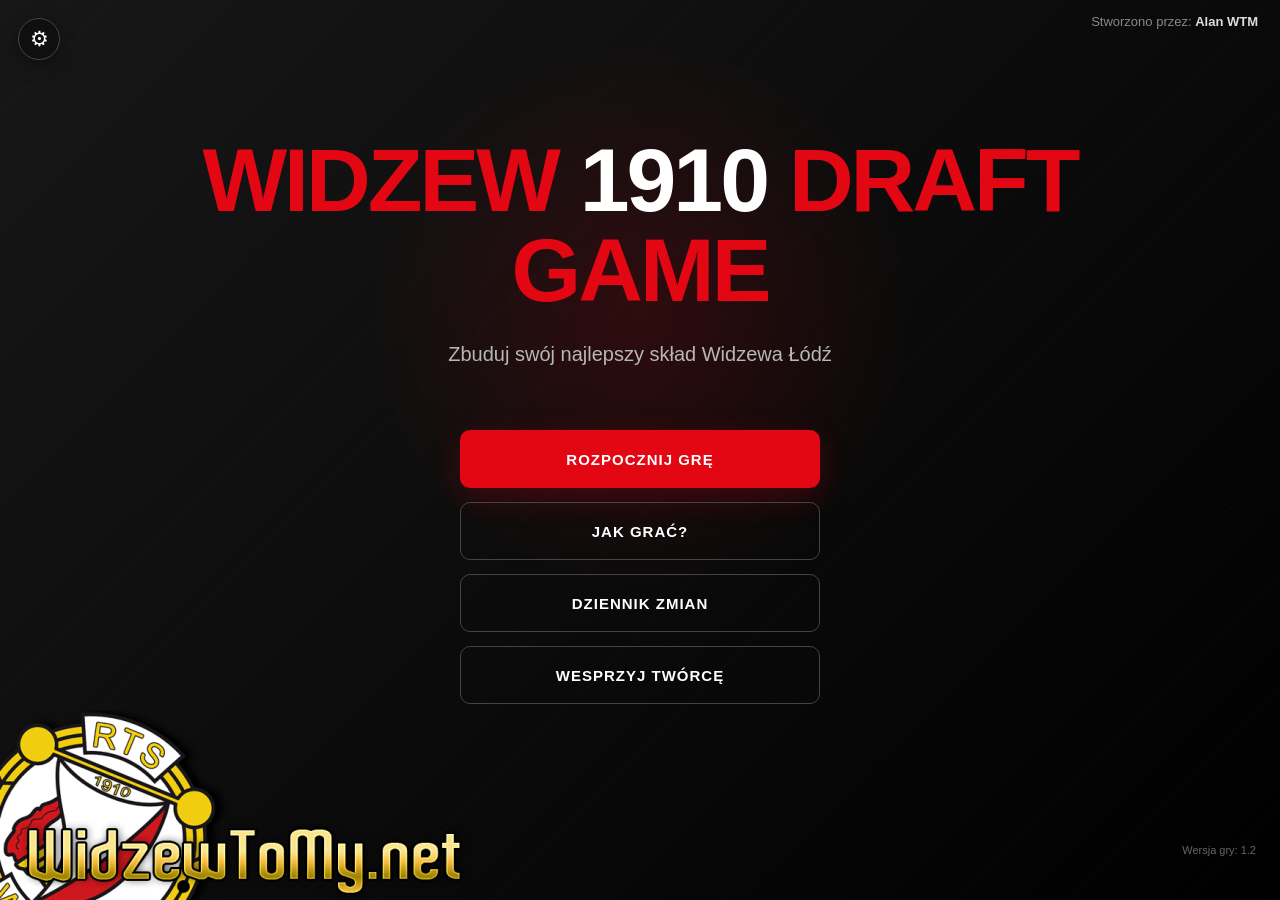
==== commit efabd353: "Bump wersji gry do 1.2" ====
--- a/index.html
+++ b/index.html
@@ -16,7 +16,7 @@
         </div>
         <img src="data/WTM-logo-duze.png" alt="WidzewToMy.net" class="wtm-start-logo">
         <div class="credits">Stworzono przez: <strong>Alan WTM</strong></div>
-        <div class="game-version">Wersja gry: 1.1</div>
+        <div class="game-version">Wersja gry: 1.2</div>
     </main>
     <section id="modeScreen" class="mode-screen hidden"><div class="mode-content"><h2>Jak chcesz grać</h2><div class="mode-options"><div class="mode-option"><button id="coachMode" class="mode-title">Były/obecny trener</button><p class="mode-description">Wciel się w jednego z dotychczasowych szkoleniowców, którzy prowadzili Widzew od wejścia do PKO Ekstraklasy i sprawdź czy osiągniesz lepszy wynik od niego.</p></div><div class="mode-option"><button id="playerMode" class="mode-title">Nowy trener</button><p class="mode-description">Zostań nowym trenerem Widzewa i wybierz swoją formację, a na koniec zdobąć najwyższy wynik.</p></div></div></div><div class="credits">Stworzono przez: <strong>Alan WTM</strong></div></section>
     <section id="coachScreen" class="coach-screen hidden"><div class="coach-content"><h2>Wybierz trenera</h2><p class="screen-intro">Wybierz jednego z dotychczasowych szkoleniowców, którzy prowadzili Widzew od wejścia do PKO Ekstraklasy.</p><div id="coachStatus" class="coach-status"></div><div id="coachGrid" class="coach-grid"></div></div><div class="credits">Stworzono przez: <strong>Alan WTM</strong></div></section>
@@ -27,7 +27,7 @@
     <section id="seasonChoiceScreen" class="season-screen hidden"><div class="season-content season-choice-content"><div class="season-header"><div class="season-title-brand"><span class="brand-red">Widzew</span> <span class="brand-white">1910</span> <span class="brand-red">Draft</span></div><h2>JAK CHCESZ ROZEGRAĆ SEZON?</h2><p id="seasonChoiceIntro" class="screen-intro"></p></div><div class="season-choice-grid"><button id="playWholeSeason" class="season-choice-card" type="button"><strong>⚽ ROZEGRAJ CAŁY SEZON</strong><span>Samodzielnie rozgrywaj kolejne mecze Widzewa i podejmuj decyzje podczas spotkań.</span></button><button id="simulateWholeSeason" class="season-choice-card" type="button"><strong>▶ SYMULUJ CAŁY SEZON</strong><span>Automatycznie zasymuluj wszystkie mecze Widzewa i przejdź od razu do końcowej tabeli.</span></button></div></div><div class="credits">Stworzono przez: <strong>Alan WTM</strong></div></section>
     <section id="seasonScreen" class="season-screen hidden"><div class="season-content"><div class="season-header"><div class="season-title-brand"><span class="brand-red">Widzew</span> <span class="brand-white">1910</span> <span class="brand-red">Draft</span></div><h2 id="seasonTitle">ROZGRYWKI SEZONU</h2><p id="seasonIntro" class="screen-intro"></p></div><div id="seasonPlaceholder" class="season-placeholder season-board"><div id="seasonLoading" class="season-loading">Wczytywanie danych sezonu...</div><div id="seasonBoardContent" class="hidden"><div class="season-board-grid"><section class="league-table-panel"><div class="season-panel-title"><span>TABELA</span><h3 id="leagueTableTitle">PKO EKSTRAKLASA</h3></div><div id="leagueTable" class="league-table"></div><div class="scorers-panel"><h4>TOP STRZELCÓW WIDZEWA</h4><div id="topScorers"><div class="scorer-empty">Brak bramek Widzewa.</div></div></div></section><section class="round-panel"><div class="season-panel-title"><span id="roundLabel">KOLEJKA 1</span><h3 id="roundTitle">Aktualna kolejka</h3></div><div id="roundMatches" class="round-matches"></div><div id="roundActions" class="round-actions"></div></section></div></div></div></div><div class="credits">Stworzono przez: <strong>Alan WTM</strong></div></section>
     <section id="draftScreen" class="draft-screen hidden"><div class="draft-content"><div id="draftHeader" class="draft-header"></div><div id="draftProgress" class="draft-progress"></div><div id="draftPosition" class="draft-position"></div><div id="draftInstruction" class="draft-instruction"></div><div id="candidateGrid" class="candidate-grid"></div><div id="draftAction" class="draft-action"></div></div><div class="credits">Stworzono przez: <strong>Alan WTM</strong></div></section>
-    <script src="script.js?v=56"></script>
+    <script src="script.js?v=61"></script>
     <script src="season-play-fix.js?v=9"></script>
     <script src="season-player-db.js?v=4"></script>
     <script src="season-scorer.js?v=1"></script>
